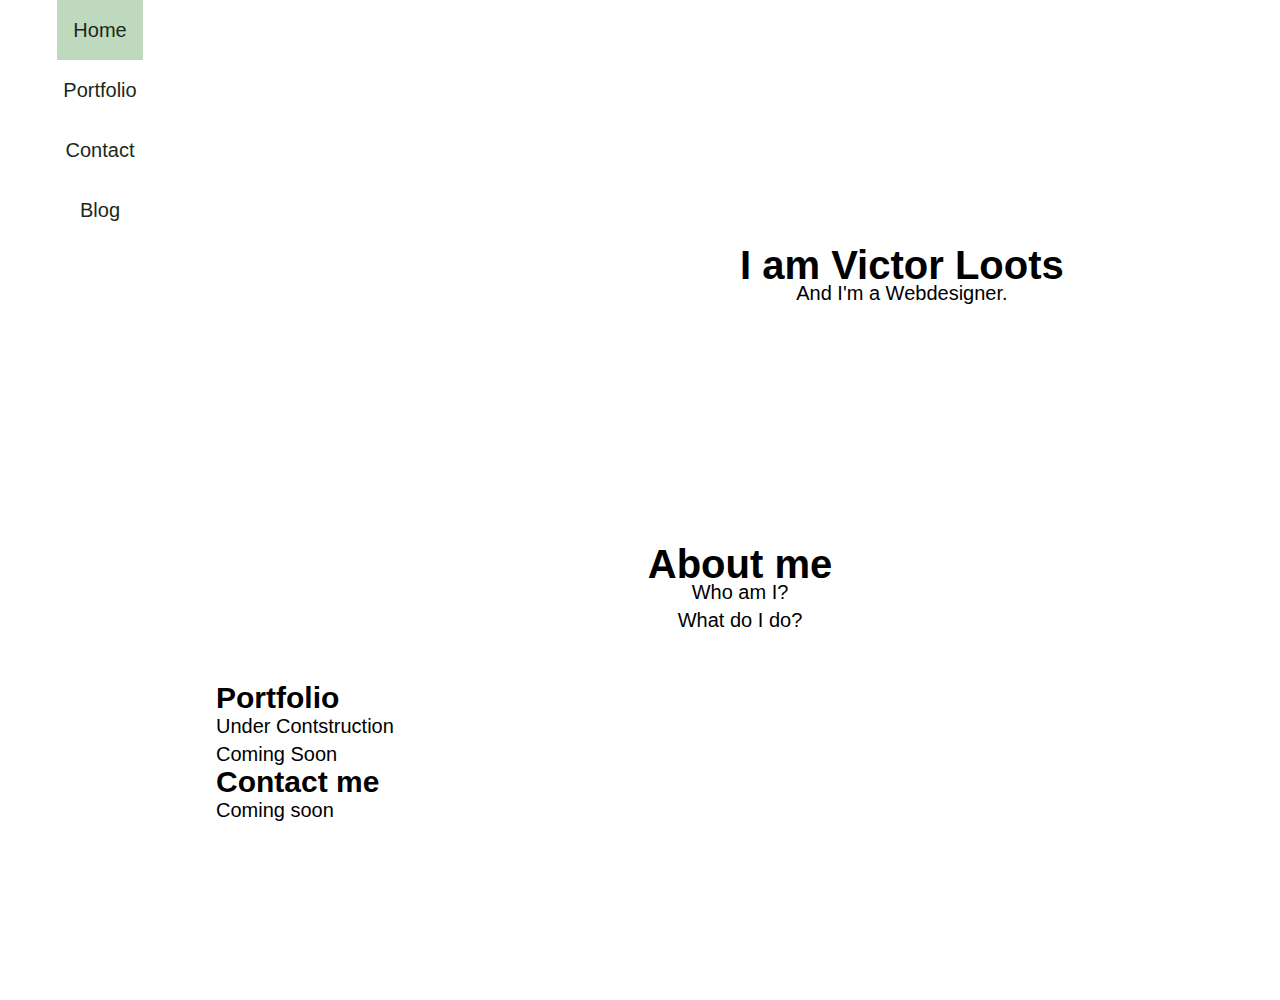
==== index.html @ e79dd07b "changed nav" ====
<!DOCTYPE html>
<html lang="en">
  <head>
    <meta charset="UTF-8" />
    <meta http-equiv="X-UA-Compatible" content="IE=edge" />
    <meta name="viewport" content="width=device-width, initial-scale=1.0" />
    <title>Home</title>
    <link rel="stylesheet" href="css/style.css" />
  </head>

  <body>
    <!-- Nav -->

    <div class="sidebar">
      <a class="active" href="./index.html">Home</a>
      <a href="./pages/portfolio.html">Portfolio</a>
      <a href="./pages/contact.html">Contact</a>
      <a href="./pages/blog.html">Blog</a>
    </div>

    <!-- Page Content -->
    <div class="content">
      <!-- Hero Image -->

      <div class="hero-image">
        <a id="home"></a>
        <div class="hero-text">
          <h1>I am Victor Loots</h1>
          <p>And I'm a Webdesigner.</p>
        </div>
      </div>
      <!-- About -->
      <div class="about-section">
        <a id="about"></a>
        <h1>About me</h1>
        <p>Who am I?</p>
        <p>What do I do?</p>
      </div>
      <div class="portfolio-section">
        <a id="portfolio"></a>
        <h2>Portfolio</h2>
        <p>
          Under Contstruction <br />
          Coming Soon
        </p>
      </div>

      <div class="contact-section">
        <a id="contact"></a>
        <h2>Contact me</h2>

        <p>Coming soon</p>
      </div>
    </div>
  </body>
</html>
---- css/style.css ----
/* copyright 2022 @Victor Loots*/

/* Reset */

*,
*::before,
*::after {
  margin: 0;
  padding: 0;
  box-sizing: inherit;
}

html {
  box-sizing: border-box;
  font-family: Verdana, Geneva, Tahoma, sans-serif;
  font-size: 20px;
  font-variant: normal;
  font-weight: 400;
  line-height: 28px;
}

/* Side Bar */

.sidebar {
  width: 200px;
  background-color: hsl(0, 100%, 100%);
  position: fixed;
  display: flex;
  flex-direction: column;
  overflow: auto;
  justify-content: center;
  align-items: center;
}

.sidebar a {
  color: hsl(120, 25%, 13%);
  padding: 16px;
  text-decoration: none;
}

.sidebar a.active {
  background-color: hsl(120, 25%, 80%);
}

.sidebar a:hover:not(.active) {
  background-color: hsl(120, 25%, 50%);
  color: var(--white-1);
}

div.content {
  margin-left: 200px;
  padding: 1px 16px;
  height: 1000px;
}

/* Hero Image*/

.hero-image {
  background-image: black, url(../img/hero-img.JPG);
  height: 50%;
  background-position: center;
  background-repeat: no-repeat;
  background-size: cover;
  position: relative;
}

.hero-text {
  text-align: center;
  position: absolute;
  top: 50%;
  left: 50%;
  transform: translate (-50%, -50%);
  color: var(--white-1);
}

.about-section {
  padding: 50px;
  text-align: center;
  background-color: var(--green);
  color: var(--white-1);
}
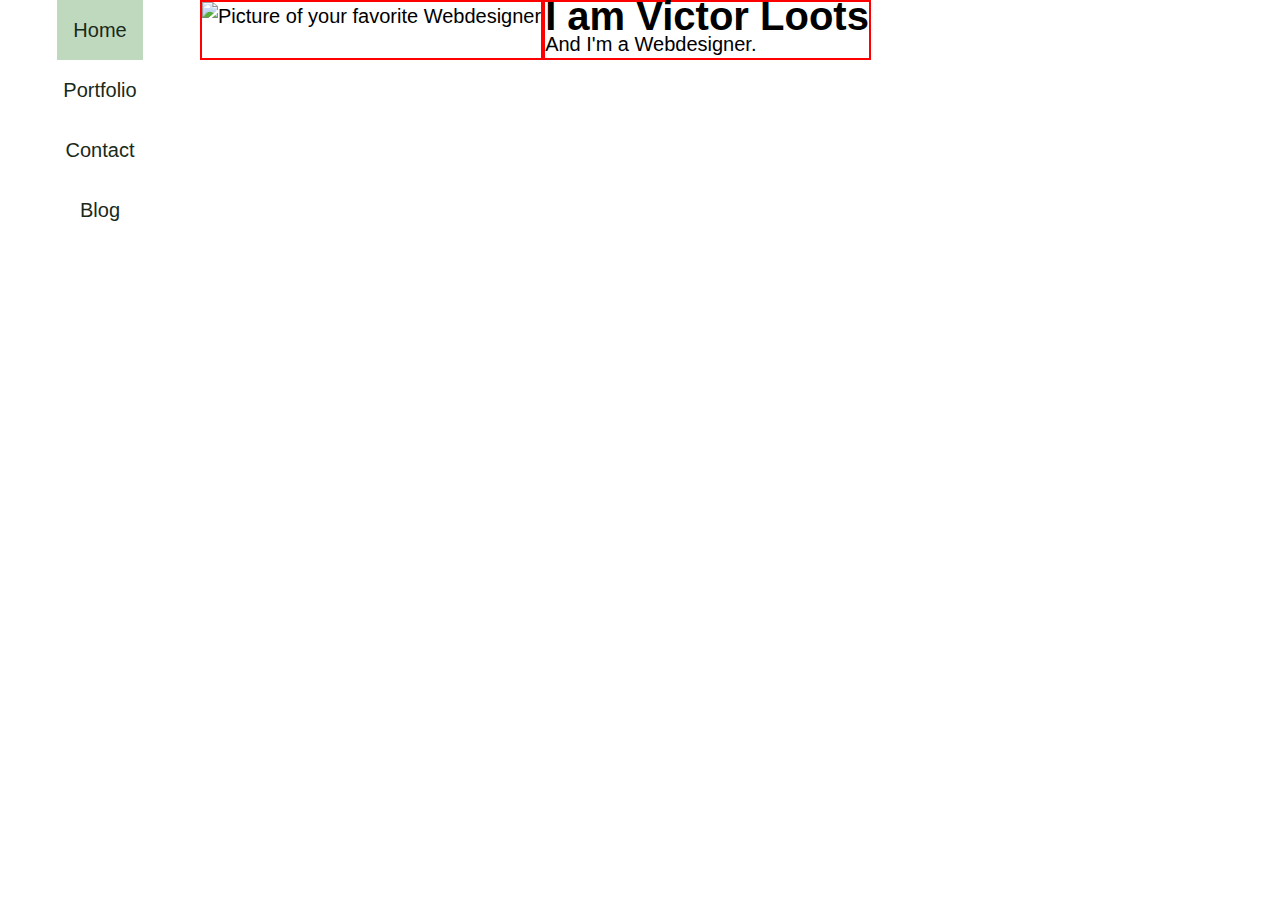
==== commit b9eaaf59: "played with flex" ====
--- a/index.html
+++ b/index.html
@@ -22,34 +22,16 @@
     <div class="content">
       <!-- Hero Image -->
 
-      <div class="hero-image">
-        <a id="home"></a>
-        <div class="hero-text">
-          <h1>I am Victor Loots</h1>
-          <p>And I'm a Webdesigner.</p>
-        </div>
+      <div class="content-box hero-image">
+        <img
+          src="./img/hero-img.JPG"
+          alt="Picture of your favorite Webdesigner"
+          width="1080"
+        />
       </div>
-      <!-- About -->
-      <div class="about-section">
-        <a id="about"></a>
-        <h1>About me</h1>
-        <p>Who am I?</p>
-        <p>What do I do?</p>
-      </div>
-      <div class="portfolio-section">
-        <a id="portfolio"></a>
-        <h2>Portfolio</h2>
-        <p>
-          Under Contstruction <br />
-          Coming Soon
-        </p>
-      </div>
-
-      <div class="contact-section">
-        <a id="contact"></a>
-        <h2>Contact me</h2>
-
-        <p>Coming soon</p>
+      <div class=" content-box hero-text">
+        <h1>I am Victor Loots</h1>
+        <p>And I'm a Webdesigner.</p>
       </div>
     </div>
   </body>
--- a/css/style.css
+++ b/css/style.css
@@ -44,38 +44,20 @@
 
 .sidebar a:hover:not(.active) {
   background-color: hsl(120, 25%, 50%);
-  color: var(--white-1);
+  color: hsl(120, 25%, 13%);
 }
 
-div.content {
+.content{
   margin-left: 200px;
-  padding: 1px 16px;
-  height: 1000px;
+  display: flex
+}
+.content .content-box{
+  border: 2px solid red;
+  display: flexbox;
 }
 
 /* Hero Image*/
 
 .hero-image {
-  background-image: black, url(../img/hero-img.JPG);
-  height: 50%;
-  background-position: center;
-  background-repeat: no-repeat;
-  background-size: cover;
-  position: relative;
+
 }
-
-.hero-text {
-  text-align: center;
-  position: absolute;
-  top: 50%;
-  left: 50%;
-  transform: translate (-50%, -50%);
-  color: var(--white-1);
-}
-
-.about-section {
-  padding: 50px;
-  text-align: center;
-  background-color: var(--green);
-  color: var(--white-1);
-}
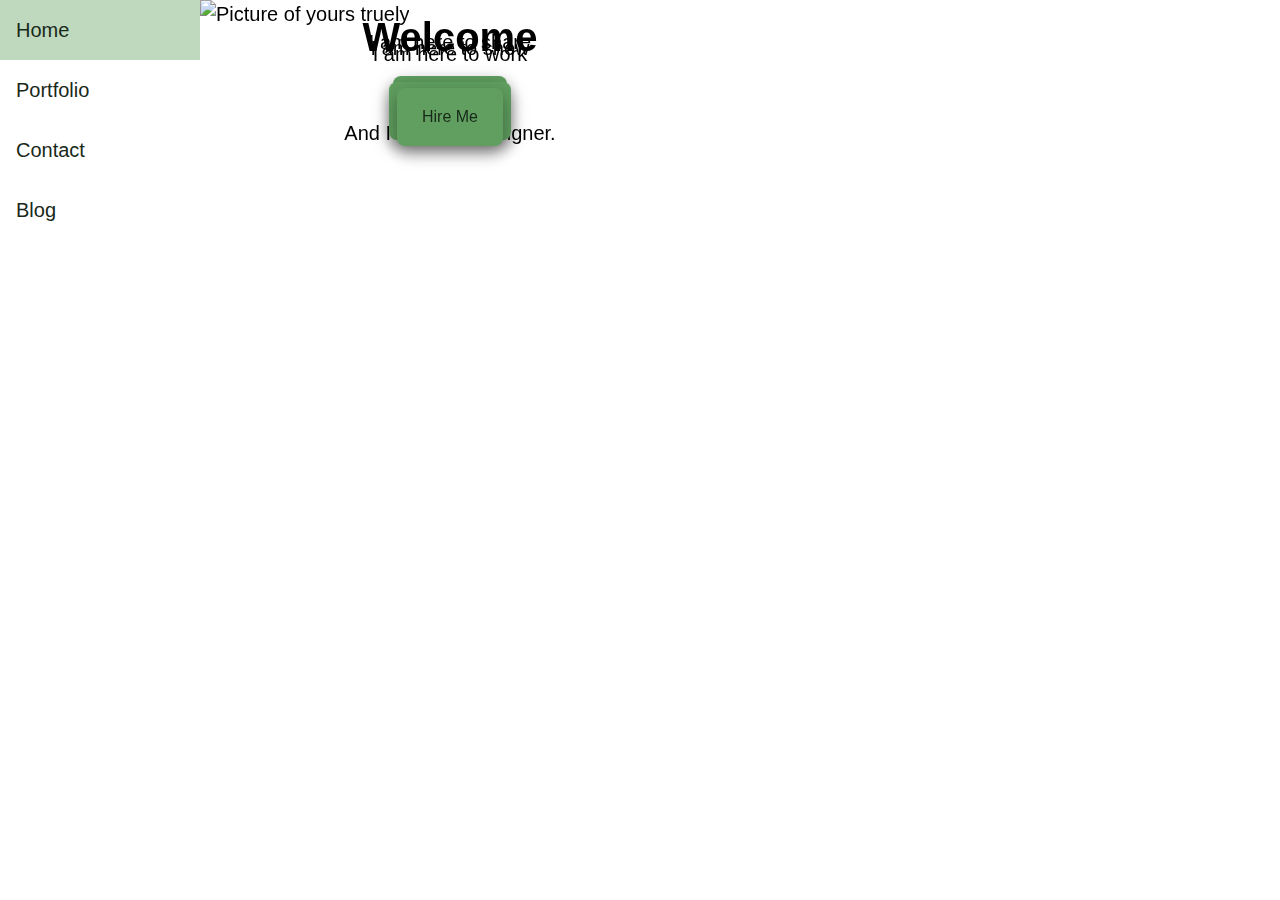
==== commit 6dd07d70: "Pushed" ====
--- a/index.html
+++ b/index.html
@@ -9,30 +9,42 @@
   </head>
 
   <body>
+  
     <!-- Nav -->
-
+<div class="content">
     <div class="sidebar">
       <a class="active" href="./index.html">Home</a>
       <a href="./pages/portfolio.html">Portfolio</a>
       <a href="./pages/contact.html">Contact</a>
-      <a href="./pages/blog.html">Blog</a>
+      <a  href="./pages/blog.html">Blog</a>
     </div>
 
     <!-- Page Content -->
-    <div class="content">
-      <!-- Hero Image -->
-
-      <div class="content-box hero-image">
-        <img
-          src="./img/hero-img.JPG"
-          alt="Picture of your favorite Webdesigner"
-          width="1080"
-        />
-      </div>
-      <div class=" content-box hero-text">
-        <h1>I am Victor Loots</h1>
-        <p>And I'm a Webdesigner.</p>
+    <div class="hero-image">
+      <img src="./img/hero-img.JPG" alt="Picture of yours truely" width="1080px">
+        <div class="hero-text">
+          
+          <h1>Welcome</h1>
+          <p>
+            I am Victor!
+            <br />
+            And I'm a Webdesigner.
+          </p>
+        </div>
+        <div class="hero-blog">
+          <p>I am here to share</p>
+          <a href="./pages/blog.html" class="hero-button">Read Me</a>
+        </div>
+        <div class="hero-portfolio">
+          <p>I am here to show</p>
+          <a  href="./pages/portfolio.html" class="hero-button">Watch Me</a>
+        </div>
+        <div class="hero-contact">
+          <p>I am here to work</p>
+          <a href="./pages/contact.html" class="hero-button">Hire Me</a>
+        </div>
       </div>
     </div>
+  </div>
   </body>
 </html>
--- a/css/style.css
+++ b/css/style.css
@@ -35,6 +35,7 @@
 .sidebar a {
   color: hsl(120, 25%, 13%);
   padding: 16px;
+  width: 100%;
   text-decoration: none;
 }
 
@@ -47,17 +48,61 @@
   color: hsl(120, 25%, 13%);
 }
 
-.content{
-  margin-left: 200px;
-  display: flex
-}
-.content .content-box{
-  border: 2px solid red;
-  display: flexbox;
-}
-
 /* Hero Image*/
 
 .hero-image {
+  position: relative;
+  width: 100%;
+  height: auto;
+  margin-left: 200px;
+}
 
+.hero-image p,
+h1 {
+  padding: 20px;
 }
+
+.hero-text {
+  position: absolute;
+  top: 10%;
+  width: 500px;
+  text-align: center;
+}
+.hero-blog {
+  top: 30%;
+  position: absolute;
+  width: 500px;
+  text-align: center;
+}
+.hero-portfolio {
+  top: 50%;
+  position: absolute;
+  width: 500px;
+  text-align: center;
+}
+.hero-contact {
+  top: 70%;
+  position: absolute;
+  width: 500px;
+  text-align: center;
+}
+
+.hero-button {
+  background-color: hsl(120, 25%, 50%);
+  border: none;
+  color: hsl(120, 25%, 13%);
+  padding: 15px 25px;
+  text-align: center;
+  text-decoration: none;
+  display: inline-block;
+  font-size: 16px;
+  border-radius: 8px;
+  transition-duration: 0.4s;
+  box-shadow: 0 8px 16px 0 rgba(0, 0, 0, 0.2), 0 6px 20px 0 rgba(0, 0, 0, 0.19);
+}
+
+.hero-button:hover {
+  background-color: hsl(120, 25%, 80%);
+  box-shadow: 0 12px 16px 0 rgba(0, 0, 0, 0.24),
+    0 17px 50px 0 rgba(0, 0, 0, 0.19);
+}
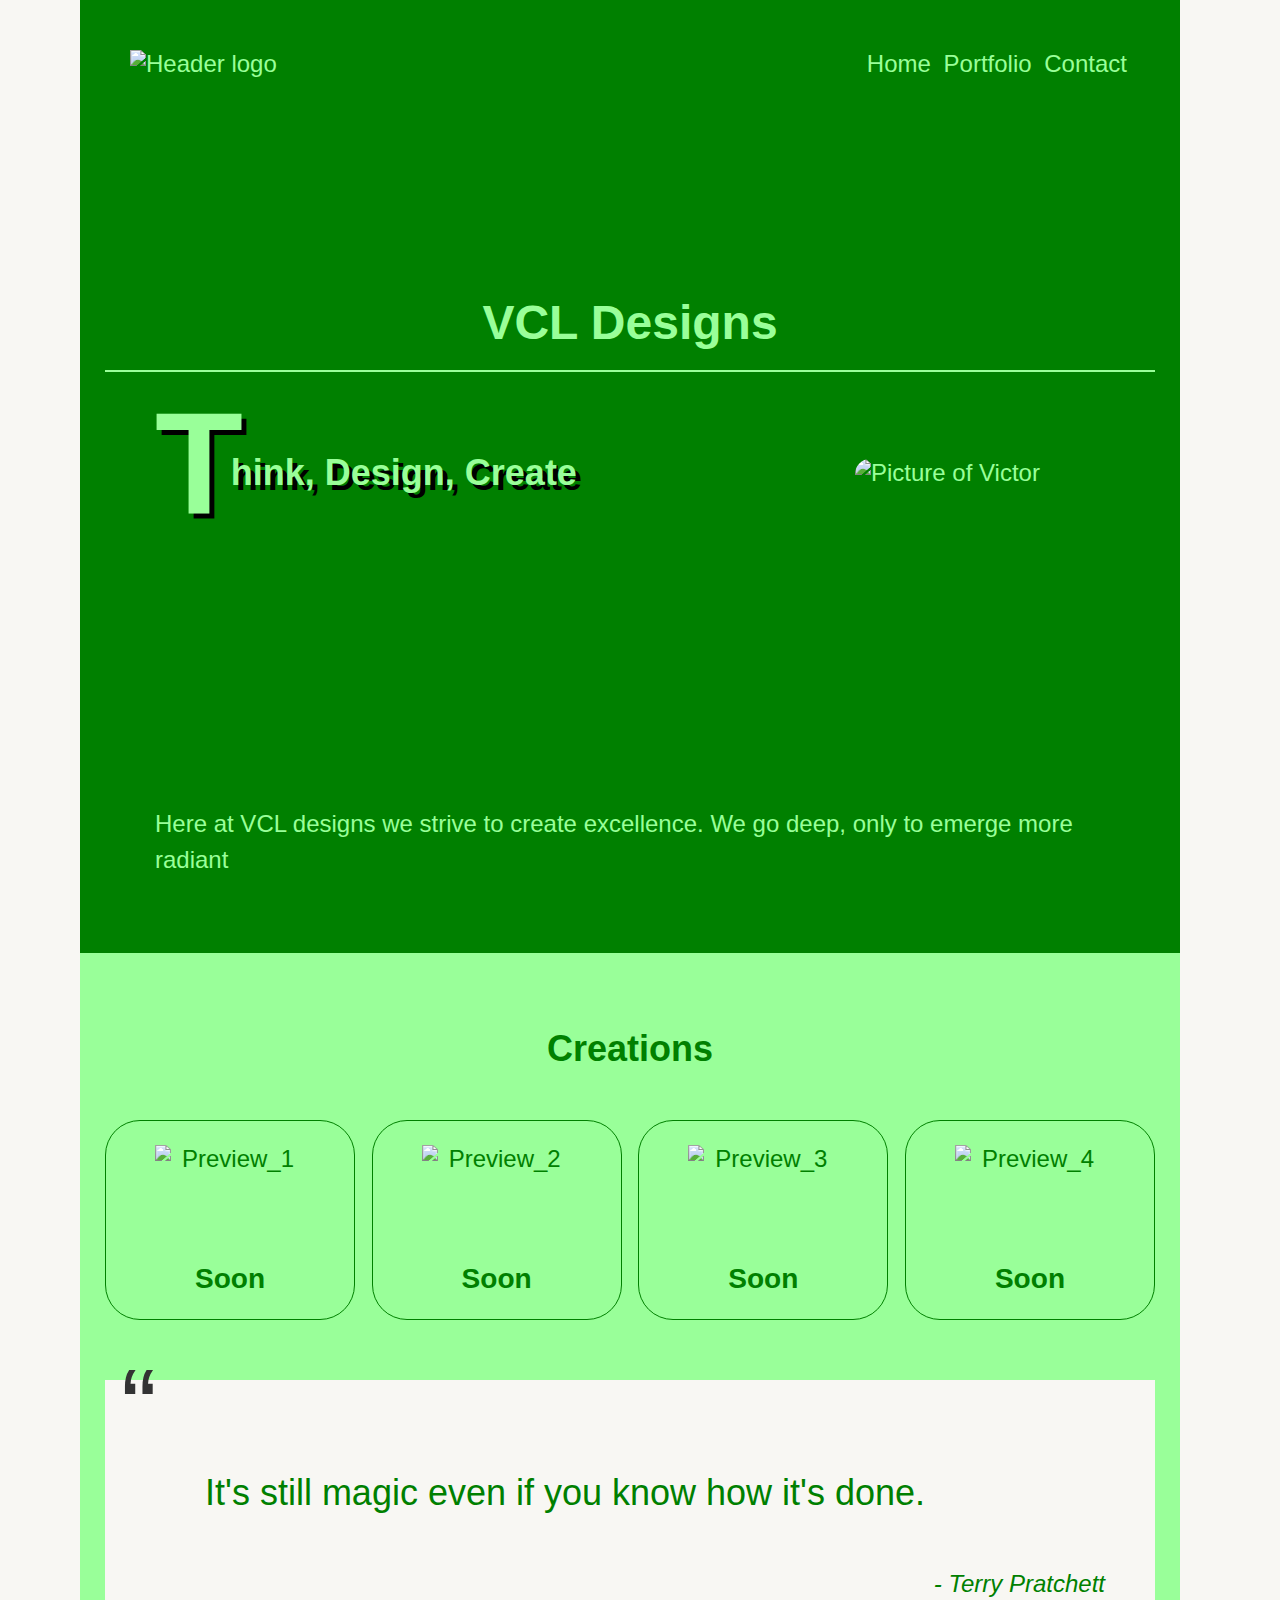
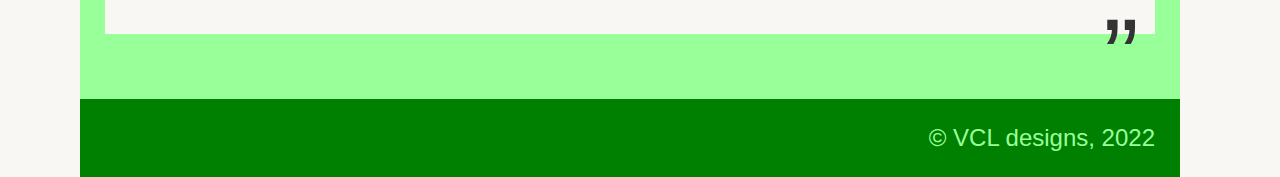
==== commit 17d202ea: "version 2 complete" ====
--- a/index.html
+++ b/index.html
@@ -1,50 +1,56 @@
 <!DOCTYPE html>
 <html lang="en">
-  <head>
-    <meta charset="UTF-8" />
-    <meta http-equiv="X-UA-Compatible" content="IE=edge" />
-    <meta name="viewport" content="width=device-width, initial-scale=1.0" />
-    <title>Home</title>
-    <link rel="stylesheet" href="css/style.css" />
-  </head>
 
-  <body>
-  
-    <!-- Nav -->
-<div class="content">
-    <div class="sidebar">
-      <a class="active" href="./index.html">Home</a>
-      <a href="./pages/portfolio.html">Portfolio</a>
-      <a href="./pages/contact.html">Contact</a>
-      <a  href="./pages/blog.html">Blog</a>
-    </div>
+<head>
+  <meta charset="UTF-8" />
+  <meta http-equiv="X-UA-Compatible" content="IE=edge" />
+  <meta name="viewport" content="width=device-width, initial-scale=1.0" />
+  <title>Home</title>
+  <link rel="stylesheet" href="css/style.css" />
+</head>
 
-    <!-- Page Content -->
-    <div class="hero-image">
-      <img src="./img/hero-img.JPG" alt="Picture of yours truely" width="1080px">
-        <div class="hero-text">
-          
-          <h1>Welcome</h1>
-          <p>
-            I am Victor!
-            <br />
-            And I'm a Webdesigner.
-          </p>
+<body>
+
+  <div id="container">
+    <header>
+      <nav>
+        <img src="#" alt="Header logo" title="Our Logo" width="150" height="150">
+        <ul>
+          <li><a href="#">Home</a></li>
+          <li><a href="#">Portfolio</a></li>
+          <li><a href="#">Contact</a></li>
+        </ul>
+      </nav>
+    </header>
+    <main>
+      <section class="sectie_1">
+        <h1>VCL Designs</h1>
+
+        <h2><span class="letter">T</span>hink, Design, Create</h2>
+        <img class="held" src="img/hero-img.JPG" alt="Picture of Victor" title="Creator of VCL designs" width="250"
+          height="197">
+        <p>Here at VCL designs we strive to create excellence. We go deep, only to emerge more radiant</p>
+
+      </section>
+      <section class="sectie_2">
+        <h2>Creations</h2>
+        <div id="gallery">
+          <div class="preview"><img src="#" alt="Preview_1" title="Preview_1" width="150" height="100"> <h3>Soon</h3></div>
+          <div class="preview"><img src="#" alt="Preview_2" title="Preview_2" width="150" height="100"> <h3>Soon</h3></div>
+          <div class="preview"><img src="#" alt="Preview_3" title="Preview_3" width="150" height="100"> <h3>Soon</h3></div>
+          <div class="preview"><img src="#" alt="Preview_4" title="Preview_4" width="150" height="100"> <h3>Soon</h3></div>
         </div>
-        <div class="hero-blog">
-          <p>I am here to share</p>
-          <a href="./pages/blog.html" class="hero-button">Read Me</a>
-        </div>
-        <div class="hero-portfolio">
-          <p>I am here to show</p>
-          <a  href="./pages/portfolio.html" class="hero-button">Watch Me</a>
-        </div>
-        <div class="hero-contact">
-          <p>I am here to work</p>
-          <a href="./pages/contact.html" class="hero-button">Hire Me</a>
-        </div>
-      </div>
-    </div>
+
+        <blockquote>
+          <p>It's still magic even if you know how it's done. </p> <cite>Terry Pratchett</cite>
+        </blockquote>
+
+      </section>
+    </main>
+    <footer>
+      &copy; VCL designs, 2022
+    </footer>
   </div>
-  </body>
-</html>
+</body>
+
+</html>--- a/css/style.css
+++ b/css/style.css
@@ -7,102 +7,164 @@
 *::after {
   margin: 0;
   padding: 0;
-  box-sizing: inherit;
+  box-sizing: border-box;
 }
 
-html {
-  box-sizing: border-box;
+/*Var*/
+
+:root {
+  --darkgreen: #008000;
+  --lightgreen: #99ff99;
+  --brokenwhite: #f8f7f3;
+}
+/*Adds*/
+
+img {
+  display: block;
+}
+
+body {
   font-family: Verdana, Geneva, Tahoma, sans-serif;
-  font-size: 20px;
+  font-size: 1.5em;
   font-variant: normal;
   font-weight: 400;
-  line-height: 28px;
+  background-color: var(--brokenwhite);
+}
+#container {
+  margin: 0 auto;
+  width: 1200px;
+}
+header {
+  color: var(--lightgreen);
+  background-color: var(--darkgreen);
+}
+nav {
+  display: flex;
+  padding: 25px;
+  flex-wrap: wrap;
+  justify-content: space-between;
+}
+nav ul li {
+  list-style: none;
+  display: inline-block;
+}
+nav ul li a {
+  padding: 25px;
+  text-align: center;
+  text-decoration: none;
+}
+a:link,
+a:visited {
+  color: var(--lightgreen);
+  background-color: var(--darkgreen);
+  text-decoration: none;
+  padding: 3px;
+}
+a:hover,
+a:active {
+  color: var(--darkgreen);
+  background-color: var(--lightgreen);
+}
+.sectie_1,
+header, footer {
+  margin: 0 60px 0 40px;
+  padding: 25px;
+  color: var(--lightgreen);
+  background-color: var(--darkgreen);
+}
+h1 {
+  padding: 20px;
+  border-bottom: var(--lightgreen) 2px inset;
+  text-align: center;
+}
+.sectie_1 h2 {
+  margin: 30px 0 15px 0;
+  padding: 50px;
+  text-shadow: 5px 5px black;
 }
 
-/* Side Bar */
+p {
+  line-height: 150%;
+  padding: 50px;
+}
+.letter {
+  float: left;
+  width: 0.7em;
+  font-size: 400%;
+  line-height: 80%;
+  margin-top: -45px;
+  margin-right: -25px;
+}
+.held {
+  border-radius: 15px;
+  transform: translate(750px, -100px);
+}
 
-.sidebar {
-  width: 200px;
-  background-color: hsl(0, 100%, 100%);
-  position: fixed;
+.sectie_2 {
+  margin: 0 60px 0 40px;
+  padding: 25px;
+  color: var(--darkgreen);
+  background-color: var(--lightgreen);
+}
+.sectie_2 h2 {
+  text-align: center;
+  padding: 50px;
+}
+#gallery{
   display: flex;
-  flex-direction: column;
-  overflow: auto;
+  flex-wrap: wrap;
+  justify-content: space-between;
+}
+.preview {
+  width: 250px;
+  height: 200px;
+  border: var(--darkgreen) solid 1px;
+  display: inline-block;
+  border-radius: 35px;
+  text-align: center;
+  padding: 15px;
+  display: flex;
+  flex-wrap: wrap;
   justify-content: center;
   align-items: center;
 }
-
-.sidebar a {
-  color: hsl(120, 25%, 13%);
-  padding: 16px;
+blockquote {
   width: 100%;
-  text-decoration: none;
+  margin: 60px 0 40px 0;
+  padding: 36px 50px;
+  position: relative;
+  background: var(--brokenwhite);
 }
 
-.sidebar a.active {
-  background-color: hsl(120, 25%, 80%);
+.sectie_2 p {
+  margin: 0;
+  font-size: 1.5em;
 }
 
-.sidebar a:hover:not(.active) {
-  background-color: hsl(120, 25%, 50%);
-  color: hsl(120, 25%, 13%);
+.sectie_2 p::before {
+  top: 0;
+  left: 16px;
+  color: #333;
+  content: "“";
+  font-size: 3em;
+  position: absolute;
+  
 }
-
-/* Hero Image*/
-
-.hero-image {
-  position: relative;
-  width: 100%;
-  height: auto;
-  margin-left: 200px;
+.sectie_2 p::after {
+  right: 16px;
+  color: #333;
+  content: "”";
+  bottom: -50px;
+  font-size: 3em;
+  position: absolute;
 }
-
-.hero-image p,
-h1 {
-  padding: 20px;
+cite {
+  display: block;
+  text-align: right;
 }
-
-.hero-text {
-  position: absolute;
-  top: 10%;
-  width: 500px;
-  text-align: center;
+cite::before {
+  content: "- ";
 }
-.hero-blog {
-  top: 30%;
-  position: absolute;
-  width: 500px;
-  text-align: center;
-}
-.hero-portfolio {
-  top: 50%;
-  position: absolute;
-  width: 500px;
-  text-align: center;
-}
-.hero-contact {
-  top: 70%;
-  position: absolute;
-  width: 500px;
-  text-align: center;
-}
-
-.hero-button {
-  background-color: hsl(120, 25%, 50%);
-  border: none;
-  color: hsl(120, 25%, 13%);
-  padding: 15px 25px;
-  text-align: center;
-  text-decoration: none;
-  display: inline-block;
-  font-size: 16px;
-  border-radius: 8px;
-  transition-duration: 0.4s;
-  box-shadow: 0 8px 16px 0 rgba(0, 0, 0, 0.2), 0 6px 20px 0 rgba(0, 0, 0, 0.19);
-}
-
-.hero-button:hover {
-  background-color: hsl(120, 25%, 80%);
-  box-shadow: 0 12px 16px 0 rgba(0, 0, 0, 0.24),
-    0 17px 50px 0 rgba(0, 0, 0, 0.19);
-}
+footer{
+  text-align: right;
+}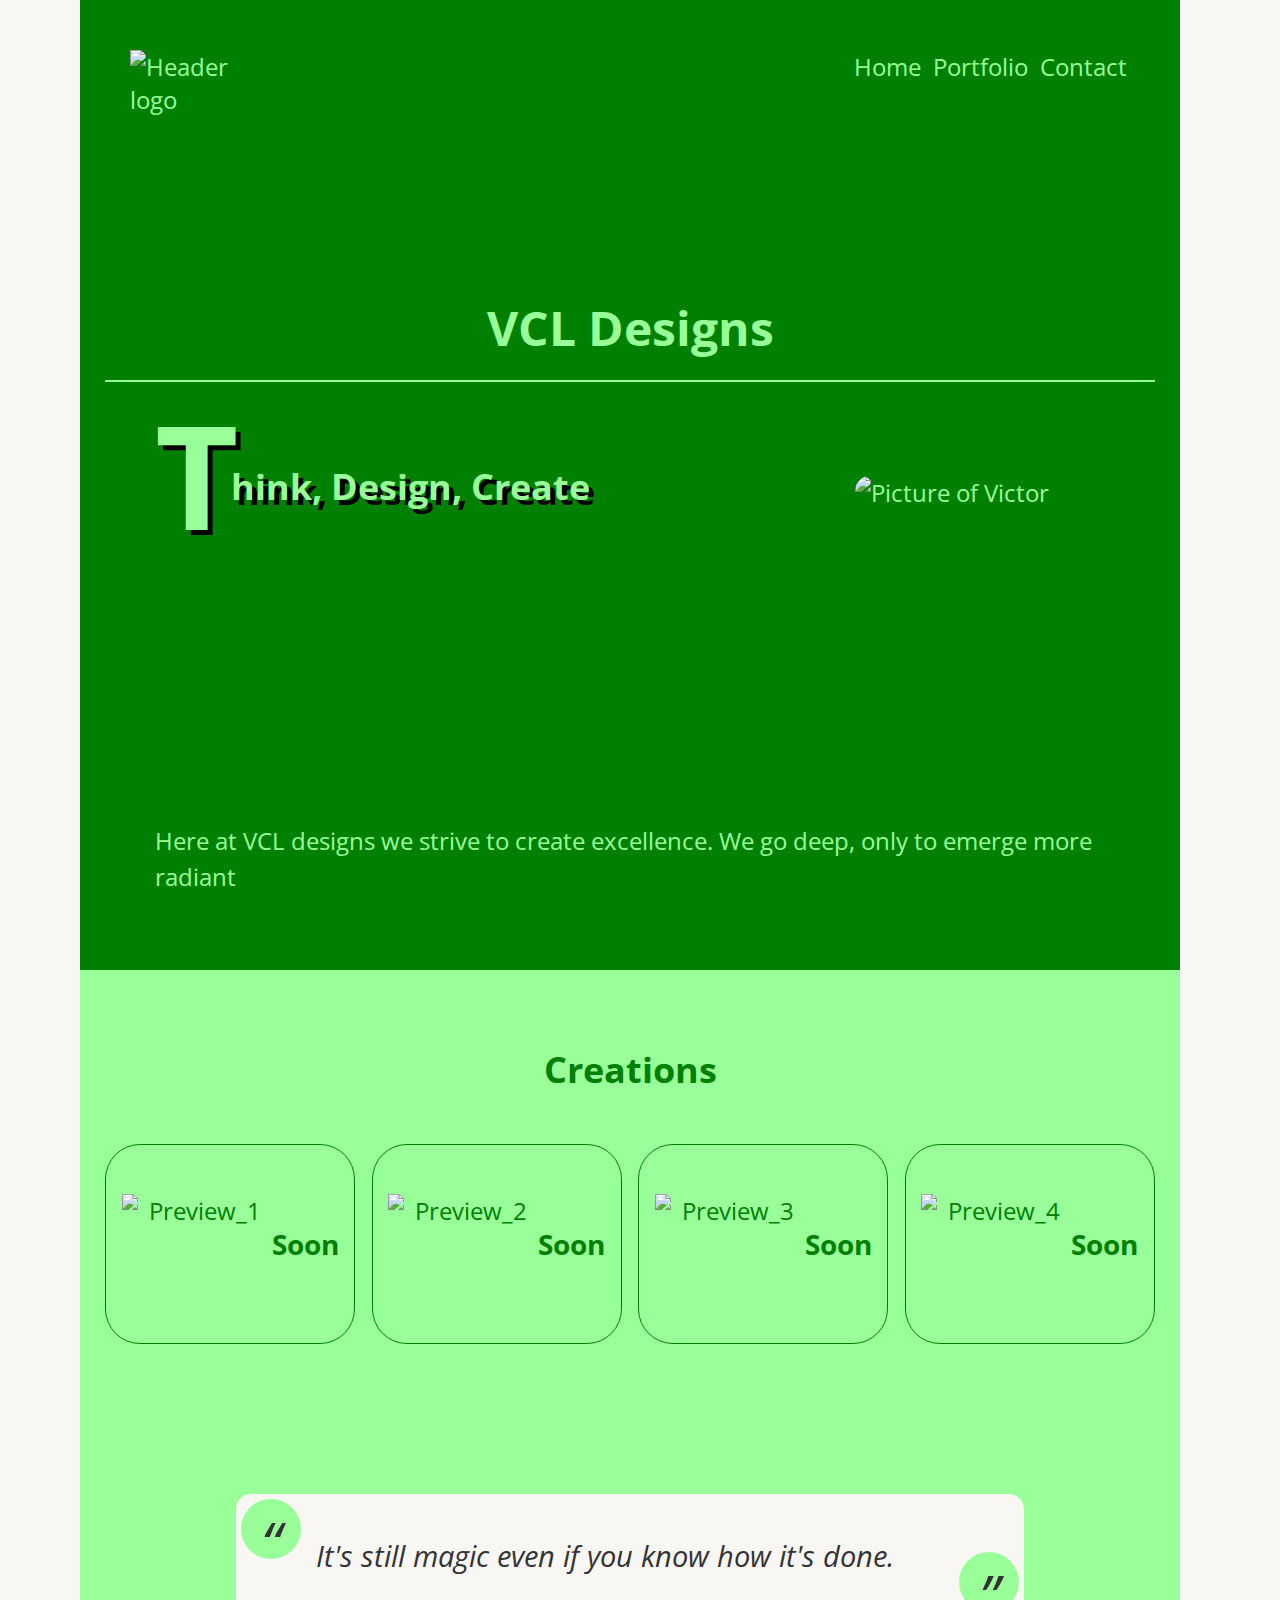
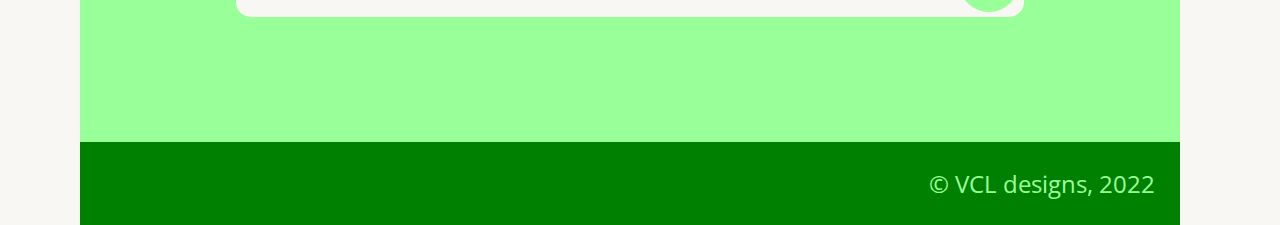
==== commit 81d411b8: "changed font + edit blockquote" ====
--- a/index.html
+++ b/index.html
@@ -5,6 +5,11 @@
   <meta charset="UTF-8" />
   <meta http-equiv="X-UA-Compatible" content="IE=edge" />
   <meta name="viewport" content="width=device-width, initial-scale=1.0" />
+  <link rel="preconnect" href="https://fonts.googleapis.com">
+  <link rel="preconnect" href="https://fonts.gstatic.com" crossorigin>
+  <link
+    href="https://fonts.googleapis.com/css2?family=Open+Sans:ital,wght@0,300;0,400;0,500;0,600;0,700;0,800;1,300;1,400;1,500;1,600;1,700;1,800&display=swap"
+    rel="stylesheet">
   <title>Home</title>
   <link rel="stylesheet" href="css/style.css" />
 </head>
@@ -35,14 +40,23 @@
       <section class="sectie_2">
         <h2>Creations</h2>
         <div id="gallery">
-          <div class="preview"><img src="#" alt="Preview_1" title="Preview_1" width="150" height="100"> <h3>Soon</h3></div>
-          <div class="preview"><img src="#" alt="Preview_2" title="Preview_2" width="150" height="100"> <h3>Soon</h3></div>
-          <div class="preview"><img src="#" alt="Preview_3" title="Preview_3" width="150" height="100"> <h3>Soon</h3></div>
-          <div class="preview"><img src="#" alt="Preview_4" title="Preview_4" width="150" height="100"> <h3>Soon</h3></div>
+          <div class="preview"><img src="#" alt="Preview_1" title="Preview_1" width="150" height="100">
+            <h3>Soon</h3>
+          </div>
+          <div class="preview"><img src="#" alt="Preview_2" title="Preview_2" width="150" height="100">
+            <h3>Soon</h3>
+          </div>
+          <div class="preview"><img src="#" alt="Preview_3" title="Preview_3" width="150" height="100">
+            <h3>Soon</h3>
+          </div>
+          <div class="preview"><img src="#" alt="Preview_4" title="Preview_4" width="150" height="100">
+            <h3>Soon</h3>
+          </div>
         </div>
-
+      </section>
+      <section class="sectie_3">
         <blockquote>
-          <p>It's still magic even if you know how it's done. </p> <cite>Terry Pratchett</cite>
+          It's still magic even if you know how it's done.
         </blockquote>
 
       </section>
--- a/css/style.css
+++ b/css/style.css
@@ -24,7 +24,7 @@
 }
 
 body {
-  font-family: Verdana, Geneva, Tahoma, sans-serif;
+  font-family: "Open Sans", sans-serif;
   font-size: 1.5em;
   font-variant: normal;
   font-weight: 400;
@@ -66,7 +66,8 @@
   background-color: var(--lightgreen);
 }
 .sectie_1,
-header, footer {
+header,
+footer {
   margin: 0 60px 0 40px;
   padding: 25px;
   color: var(--lightgreen);
@@ -100,7 +101,8 @@
   transform: translate(750px, -100px);
 }
 
-.sectie_2 {
+.sectie_2,
+.sectie_3 {
   margin: 0 60px 0 40px;
   padding: 25px;
   color: var(--darkgreen);
@@ -110,7 +112,7 @@
   text-align: center;
   padding: 50px;
 }
-#gallery{
+#gallery {
   display: flex;
   flex-wrap: wrap;
   justify-content: space-between;
@@ -128,43 +130,47 @@
   justify-content: center;
   align-items: center;
 }
+/* .sectie_3 {
+  display: flex;
+  justify-content: center;
+  align-items: center;
+} */
 blockquote {
-  width: 100%;
-  margin: 60px 0 40px 0;
-  padding: 36px 50px;
+  font-style: italic;
+  color: #333;
+  line-height: 150%;
+  font-size: 1.2em;
+  width: 75%;
   position: relative;
+  margin: 100px auto;
+  padding: 40px 80px;
+  border-radius: 15px;
   background: var(--brokenwhite);
 }
 
-.sectie_2 p {
-  margin: 0;
-  font-size: 1.5em;
+blockquote::before {
+  content: open-quote;
+  top: 5px;
+  left: 5px;
 }
 
-.sectie_2 p::before {
-  top: 0;
-  left: 16px;
-  color: #333;
-  content: "“";
-  font-size: 3em;
-  position: absolute;
-  
+blockquote::after {
+  content: close-quote;
+  bottom: 5px;
+  right: 5px;
 }
-.sectie_2 p::after {
-  right: 16px;
-  color: #333;
-  content: "”";
-  bottom: -50px;
-  font-size: 3em;
+blockquote::before,
+blockquote::after {
+  background-color: var(--lightgreen);
+  display: block;
+  width: 60px;
+  height: 60px;
+  line-height: 150%;
+  font-size: 2em;
+  border-radius: 100%;
+  text-align: center;
   position: absolute;
 }
-cite {
-  display: block;
+footer {
   text-align: right;
 }
-cite::before {
-  content: "- ";
-}
-footer{
-  text-align: right;
-}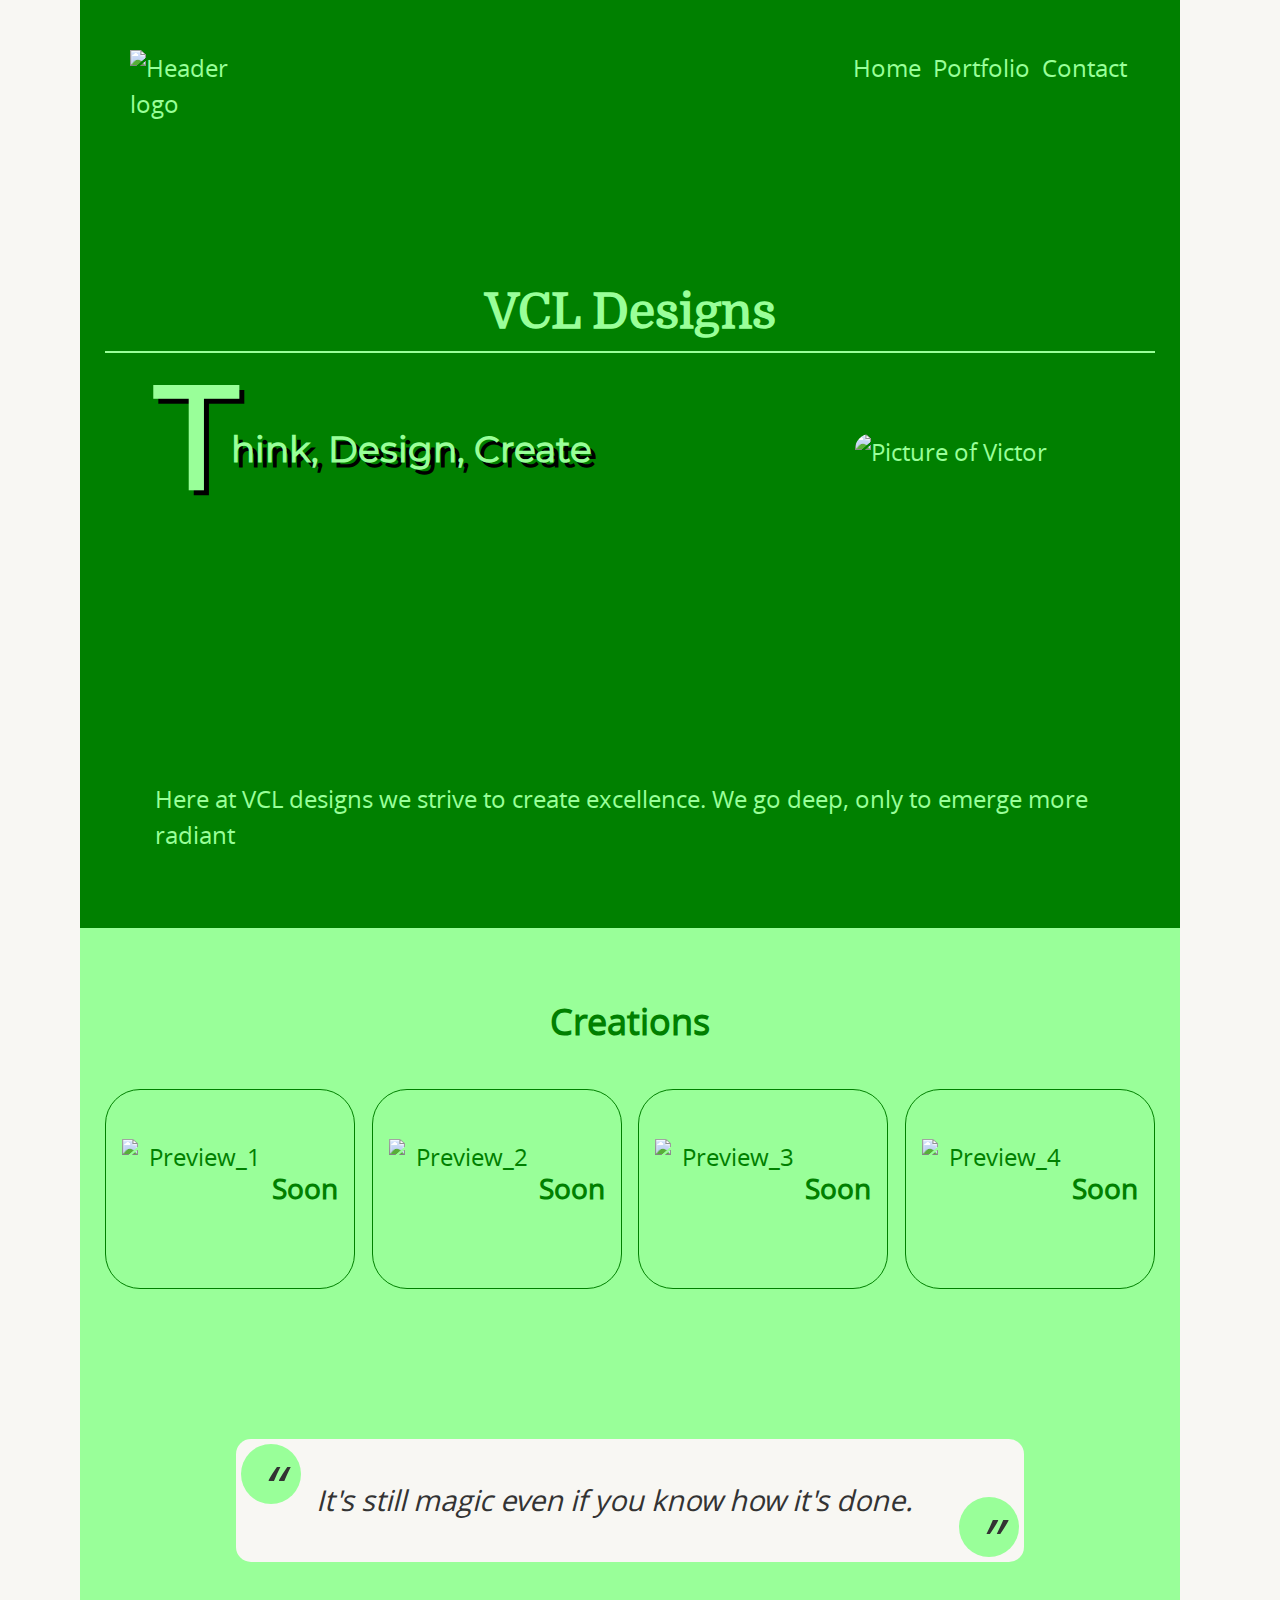
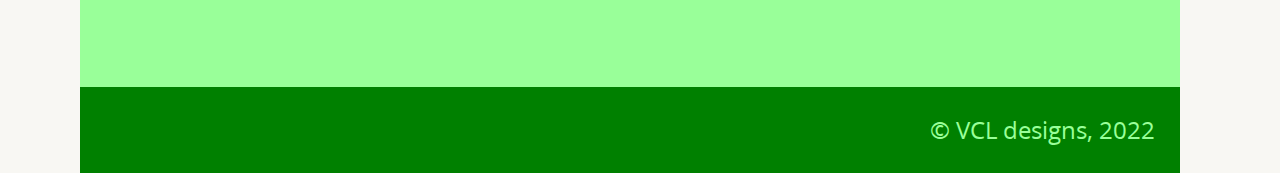
==== commit c889bc6a: "changed fonts, flavicon" ====
--- a/index.html
+++ b/index.html
@@ -5,13 +5,12 @@
   <meta charset="UTF-8" />
   <meta http-equiv="X-UA-Compatible" content="IE=edge" />
   <meta name="viewport" content="width=device-width, initial-scale=1.0" />
-  <link rel="preconnect" href="https://fonts.googleapis.com">
-  <link rel="preconnect" href="https://fonts.gstatic.com" crossorigin>
-  <link
-    href="https://fonts.googleapis.com/css2?family=Open+Sans:ital,wght@0,300;0,400;0,500;0,600;0,700;0,800;1,300;1,400;1,500;1,600;1,700;1,800&display=swap"
-    rel="stylesheet">
+  
+  <link rel="stylesheet" href="css/style.css" />
+  <link rel="apple-touch-icon" sizes="180x180" href="img/favicon/apple-touch-icon.png">
+  <link rel="icon" type="image/png" sizes="32x32" href="img/favicon//favicon-32x32.png">
+  <link rel="icon" type="image/png" sizes="16x16" href="img/favicon//favicon-16x16.png">
   <title>Home</title>
-  <link rel="stylesheet" href="css/style.css" />
 </head>
 
 <body>
--- a/css/style.css
+++ b/css/style.css
@@ -1,4 +1,57 @@
-/* copyright 2022 @Victor Loots*/
+/* © Victor Loots, 2022
+/*
+/*
+/* Fonts */
+@font-face {
+  font-family: "domineregular";
+  src: url("../fonts/domine-regular-webfont.eot");
+  src: url("../fonts/domine-regular-webfont.eot?#iefix")
+      format("embedded-opentype"),
+    url("../fonts/domine-regular-webfont.woff2") format("woff2"),
+    url("../fonts/domine-regular-webfont.woff") format("woff"),
+    url("../fonts/domine-regular-webfont.ttf") format("truetype"),
+    url("../fonts/domine-regular-webfont.svg#domineregular") format("svg");
+  font-weight: normal;
+  font-style: normal;
+}
+@font-face {
+  font-family: "montserratregular";
+  src: url("../fonts/montserrat-regular-webfont.eot");
+  src: url("../fonts/montserrat-regular-webfont.eot?#iefix")
+      format("embedded-opentype"),
+    url("../fonts/montserrat-regular-webfont.woff2") format("woff2"),
+    url("../fonts/montserrat-regular-webfont.woff") format("woff"),
+    url("../fonts/montserrat-regular-webfont.ttf") format("truetype"),
+    url("../fonts/montserrat-regular-webfont.svg#montserratregular")
+      format("svg");
+  font-weight: normal;
+  font-style: normal;
+}
+@font-face {
+  font-family: "open_sansregular";
+  src: url("../fonts/opensans-regular-webfont.eot");
+  src: url("../fonts/opensans-regular-webfont.eot?#iefix")
+      format("embedded-opentype"),
+    url("../fonts/opensans-regular-webfont.woff2") format("woff2"),
+    url("../fonts/opensans-regular-webfont.woff") format("woff"),
+    url("../fonts/opensans-regular-webfont.ttf") format("truetype"),
+    url("../fonts/opensans-regular-webfont.svg#open_sansregular") format("svg");
+  font-weight: normal;
+  font-style: normal;
+}
+/*
+/* Variabelen */
+
+:root {
+  --font_titel: "domineregular", Georgia, serif;
+  --font_subtitel: "montserratregular", Verdana, sans-serif;
+  --font-brood: "open_sansregular", Verdana, sans-serif;
+  --kleur_wit: #f8f7f3;
+  --kleur_zwart: #303030;
+  --kleur_groen: #008000;
+  --kleur_groen_licht: #99ff99;
+
+}
 
 /* Reset */
 
@@ -10,13 +63,6 @@
   box-sizing: border-box;
 }
 
-/*Var*/
-
-:root {
-  --darkgreen: #008000;
-  --lightgreen: #99ff99;
-  --brokenwhite: #f8f7f3;
-}
 /*Adds*/
 
 img {
@@ -24,19 +70,20 @@
 }
 
 body {
-  font-family: "Open Sans", sans-serif;
+  font-family: var(--font-brood);
   font-size: 1.5em;
   font-variant: normal;
   font-weight: 400;
-  background-color: var(--brokenwhite);
+  line-height: 150%;
+  background-color: var(--kleur_wit);
 }
 #container {
   margin: 0 auto;
   width: 1200px;
 }
 header {
-  color: var(--lightgreen);
-  background-color: var(--darkgreen);
+  color: var(--kleur_groen_licht);
+  background-color: var(--kleur_groen);
 }
 nav {
   display: flex;
@@ -55,30 +102,33 @@
 }
 a:link,
 a:visited {
-  color: var(--lightgreen);
-  background-color: var(--darkgreen);
+  color: var(--kleur_groen_licht);
+  background-color: var(--kleur_groen);
   text-decoration: none;
   padding: 3px;
 }
 a:hover,
 a:active {
-  color: var(--darkgreen);
-  background-color: var(--lightgreen);
+  color: var(--kleur_groen);
+  background-color: var(--kleur_groen_licht);
 }
 .sectie_1,
 header,
 footer {
   margin: 0 60px 0 40px;
   padding: 25px;
-  color: var(--lightgreen);
-  background-color: var(--darkgreen);
+  color: var(--kleur_groen_licht);
+  background-color: var(--kleur_groen);
 }
 h1 {
+  font-family: var(--font_titel);
   padding: 20px;
-  border-bottom: var(--lightgreen) 2px inset;
-  text-align: center;
+  border-bottom: var(--kleur_groen_licht) 2px inset;
+  text-align: center;
+
 }
 .sectie_1 h2 {
+  font-family: var(--font_subtitel);
   margin: 30px 0 15px 0;
   padding: 50px;
   text-shadow: 5px 5px black;
@@ -105,8 +155,8 @@
 .sectie_3 {
   margin: 0 60px 0 40px;
   padding: 25px;
-  color: var(--darkgreen);
-  background-color: var(--lightgreen);
+  color: var(--kleur_groen);
+  background-color: var(--kleur_groen_licht);
 }
 .sectie_2 h2 {
   text-align: center;
@@ -120,7 +170,7 @@
 .preview {
   width: 250px;
   height: 200px;
-  border: var(--darkgreen) solid 1px;
+  border: var(--kleur_groen) solid 1px;
   display: inline-block;
   border-radius: 35px;
   text-align: center;
@@ -145,7 +195,7 @@
   margin: 100px auto;
   padding: 40px 80px;
   border-radius: 15px;
-  background: var(--brokenwhite);
+  background: var(--kleur_wit);
 }
 
 blockquote::before {
@@ -161,7 +211,7 @@
 }
 blockquote::before,
 blockquote::after {
-  background-color: var(--lightgreen);
+  background-color: var(--kleur_groen_licht);
   display: block;
   width: 60px;
   height: 60px;
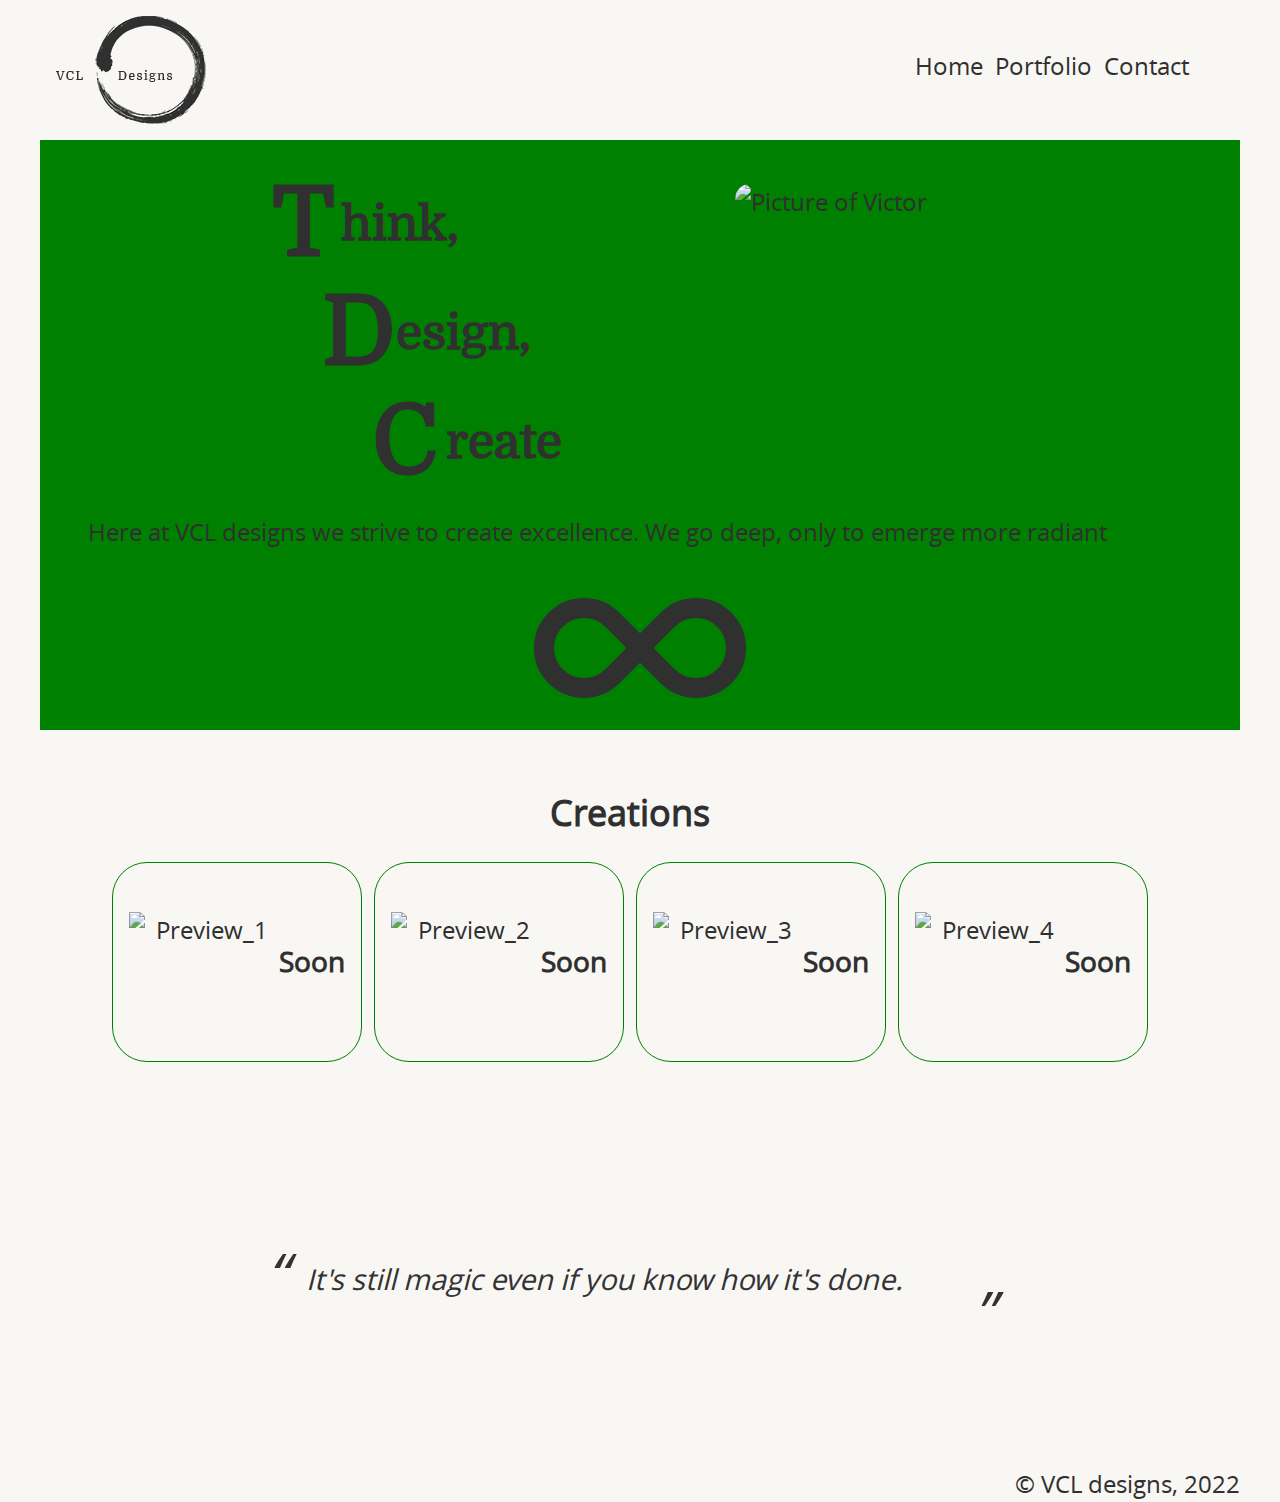
==== commit 7fccf4e3: "added logo" ====
--- a/index.html
+++ b/index.html
@@ -17,8 +17,9 @@
 
   <div id="container">
     <header>
+      <img src="./img/logo_vcldesigns_small.png" alt="Header logo" title="Our Logo" width="150" height="108">
+      
       <nav>
-        <img src="#" alt="Header logo" title="Our Logo" width="150" height="150">
         <ul>
           <li><a href="#">Home</a></li>
           <li><a href="#">Portfolio</a></li>
@@ -28,12 +29,14 @@
     </header>
     <main>
       <section class="sectie_1">
-        <h1>VCL Designs</h1>
 
-        <h2><span class="letter">T</span>hink, Design, Create</h2>
+        <h1 class="titel_think"><span class="letter letter_T">T</span>hink,</h1>
+        <h1 class="titel_design"><span class="letter letter_D">D</span>esign,</h1>
+        <h1 class="titel_create"><span class="letter letter_C">C</span>reate</h1>
         <img class="held" src="img/hero-img.JPG" alt="Picture of Victor" title="Creator of VCL designs" width="250"
           height="197">
         <p>Here at VCL designs we strive to create excellence. We go deep, only to emerge more radiant</p>
+        <div id="infinity_shape"></div>
 
       </section>
       <section class="sectie_2">
--- a/css/style.css
+++ b/css/style.css
@@ -48,9 +48,9 @@
   --font-brood: "open_sansregular", Verdana, sans-serif;
   --kleur_wit: #f8f7f3;
   --kleur_zwart: #303030;
+  --kleur_zwart_licht: #525151;
   --kleur_groen: #008000;
   --kleur_groen_licht: #99ff99;
-
 }
 
 /* Reset */
@@ -63,7 +63,9 @@
   box-sizing: border-box;
 }
 
-/*Adds*/
+/* Adds */
+/*      */
+/*      */
 
 img {
   display: block;
@@ -76,91 +78,192 @@
   font-weight: 400;
   line-height: 150%;
   background-color: var(--kleur_wit);
+  color: var(--kleur_zwart);
 }
 #container {
   margin: 0 auto;
   width: 1200px;
-}
+  scroll-behavior: smooth;
+}
+/* Header */
+/*        */
+/*        */
+
 header {
-  color: var(--kleur_groen_licht);
-  background-color: var(--kleur_groen);
-}
-nav {
+  width: 100%;
+  padding: 1rem;
   display: flex;
-  padding: 25px;
   flex-wrap: wrap;
   justify-content: space-between;
 }
-nav ul li {
+header nav {
+  padding: 2rem;
+}
+header nav ul li {
   list-style: none;
   display: inline-block;
 }
-nav ul li a {
-  padding: 25px;
+header nav ul li a {
+  padding: 2rem;
   text-align: center;
   text-decoration: none;
 }
 a:link,
 a:visited {
-  color: var(--kleur_groen_licht);
-  background-color: var(--kleur_groen);
+  background-color: var(--kleur_wit);
+  color: var(--kleur_zwart);
   text-decoration: none;
   padding: 3px;
 }
 a:hover,
 a:active {
-  color: var(--kleur_groen);
-  background-color: var(--kleur_groen_licht);
-}
-.sectie_1,
-header,
-footer {
-  margin: 0 60px 0 40px;
-  padding: 25px;
-  color: var(--kleur_groen_licht);
-  background-color: var(--kleur_groen);
+  background-color: var(--kleur_zwart);
+  color: var(--kleur_wit);
+}
+/* Main */
+/*      */
+/*      */
+
+.sectie_1 {
+  background-color: #008000;
+  position: relative;
+  padding: 1rem;
 }
 h1 {
   font-family: var(--font_titel);
-  padding: 20px;
-  border-bottom: var(--kleur_groen_licht) 2px inset;
-  text-align: center;
-
-}
-.sectie_1 h2 {
-  font-family: var(--font_subtitel);
-  margin: 30px 0 15px 0;
-  padding: 50px;
-  text-shadow: 5px 5px black;
+  padding: 1rem;
+}
+.titel_think {
+  transform: translateX(200px);
+}
+.titel_design {
+  transform: translateX(250px);
+}
+.titel_create {
+  transform: translateX(300px);
+}
+.letter {
+  display: inline-block;
+  width: 0.7em;
+  font-size: 200%;
+  line-height: 80%;
+  transform: translateY(15px);
+  transition: transform 0.1s linear;
+}
+.letter_T {
+  animation: draaien_Y 5s infinite;
+  margin-right: 0.1rem;
+}
+
+@keyframes draaien_Y {
+  0% {
+    transform: rotateY(0deg) translateY(15px);
+  }
+  100% {
+    transform: rotateY(360deg) translateY(15px);
+  }
+}
+.letter_D {
+  animation: skewing 4s infinite;
+  margin-right: 0.4rem;
+}
+@keyframes skewing {
+  0% {
+    transform: skew(10deg) translateY(15px);
+  }
+
+  50% {
+    transform: skew(-10deg) translateY(15px);
+  }
+  100% {
+    transform: skew(10deg) translateY(15px);
+  }
+}
+
+.letter_C {
+  animation: vibreer 1s infinite;
+  margin-right: 0.4rem;
+}
+@keyframes vibreer {
+  0% {
+    transform: translate(1px, 1px) rotate(0deg);
+  }
+  10% {
+    transform: translate(-1px, -2px) rotate(-1deg);
+  }
+  20% {
+    transform: translate(-3px, 0px) rotate(1deg);
+  }
+  30% {
+    transform: translate(3px, 2px) rotate(0deg);
+  }
+  40% {
+    transform: translate(1px, -1px) rotate(1deg);
+  }
+  50% {
+    transform: translate(-1px, 2px) rotate(-1deg);
+  }
+  60% {
+    transform: translate(-3px, 1px) rotate(0deg);
+  }
+  70% {
+    transform: translate(3px, 1px) rotate(-1deg);
+  }
+  80% {
+    transform: translate(-1px, -1px) rotate(1deg);
+  }
+  90% {
+    transform: translate(1px, 2px) rotate(0deg);
+  }
+  100% {
+    transform: translate(1px, -2px) rotate(-1deg);
+  }
+}
+.held {
+  position: absolute;
+  border-radius: 15px;
+  top: 44px;
+  left: 695px;
 }
 
 p {
   line-height: 150%;
-  padding: 50px;
-}
-.letter {
-  float: left;
-  width: 0.7em;
-  font-size: 400%;
-  line-height: 80%;
-  margin-top: -45px;
-  margin-right: -25px;
-}
-.held {
-  border-radius: 15px;
-  transform: translate(750px, -100px);
-}
-
+  padding: 2rem;
+}
+#infinity_shape {
+  position: relative;
+  width: 212px;
+  height: 100px;
+  margin: 1rem auto;
+  box-sizing: content-box;
+}
+#infinity_shape:before,
+#infinity_shape:after {
+  content: "";
+  box-sizing: content-box;
+  position: absolute;
+  top: 0;
+  left: 0;
+  width: 60px;
+  height: 60px;
+  border: 20px solid var(--kleur_zwart);
+  border-radius: 50px 50px 0 50px;
+  transform: rotate(-45deg);
+}
+#infinity_shape:after {
+  left: auto;
+  right: 0;
+  border-radius: 50px 50px 50px 0;
+  transform: rotate(45deg);
+}
 .sectie_2,
 .sectie_3 {
   margin: 0 60px 0 40px;
-  padding: 25px;
-  color: var(--kleur_groen);
-  background-color: var(--kleur_groen_licht);
+  padding: 2rem;
 }
 .sectie_2 h2 {
   text-align: center;
-  padding: 50px;
+  padding: 2rem;
 }
 #gallery {
   display: flex;
@@ -193,7 +296,7 @@
   width: 75%;
   position: relative;
   margin: 100px auto;
-  padding: 40px 80px;
+  padding: 2rem 4rem;
   border-radius: 15px;
   background: var(--kleur_wit);
 }
@@ -211,7 +314,6 @@
 }
 blockquote::before,
 blockquote::after {
-  background-color: var(--kleur_groen_licht);
   display: block;
   width: 60px;
   height: 60px;
